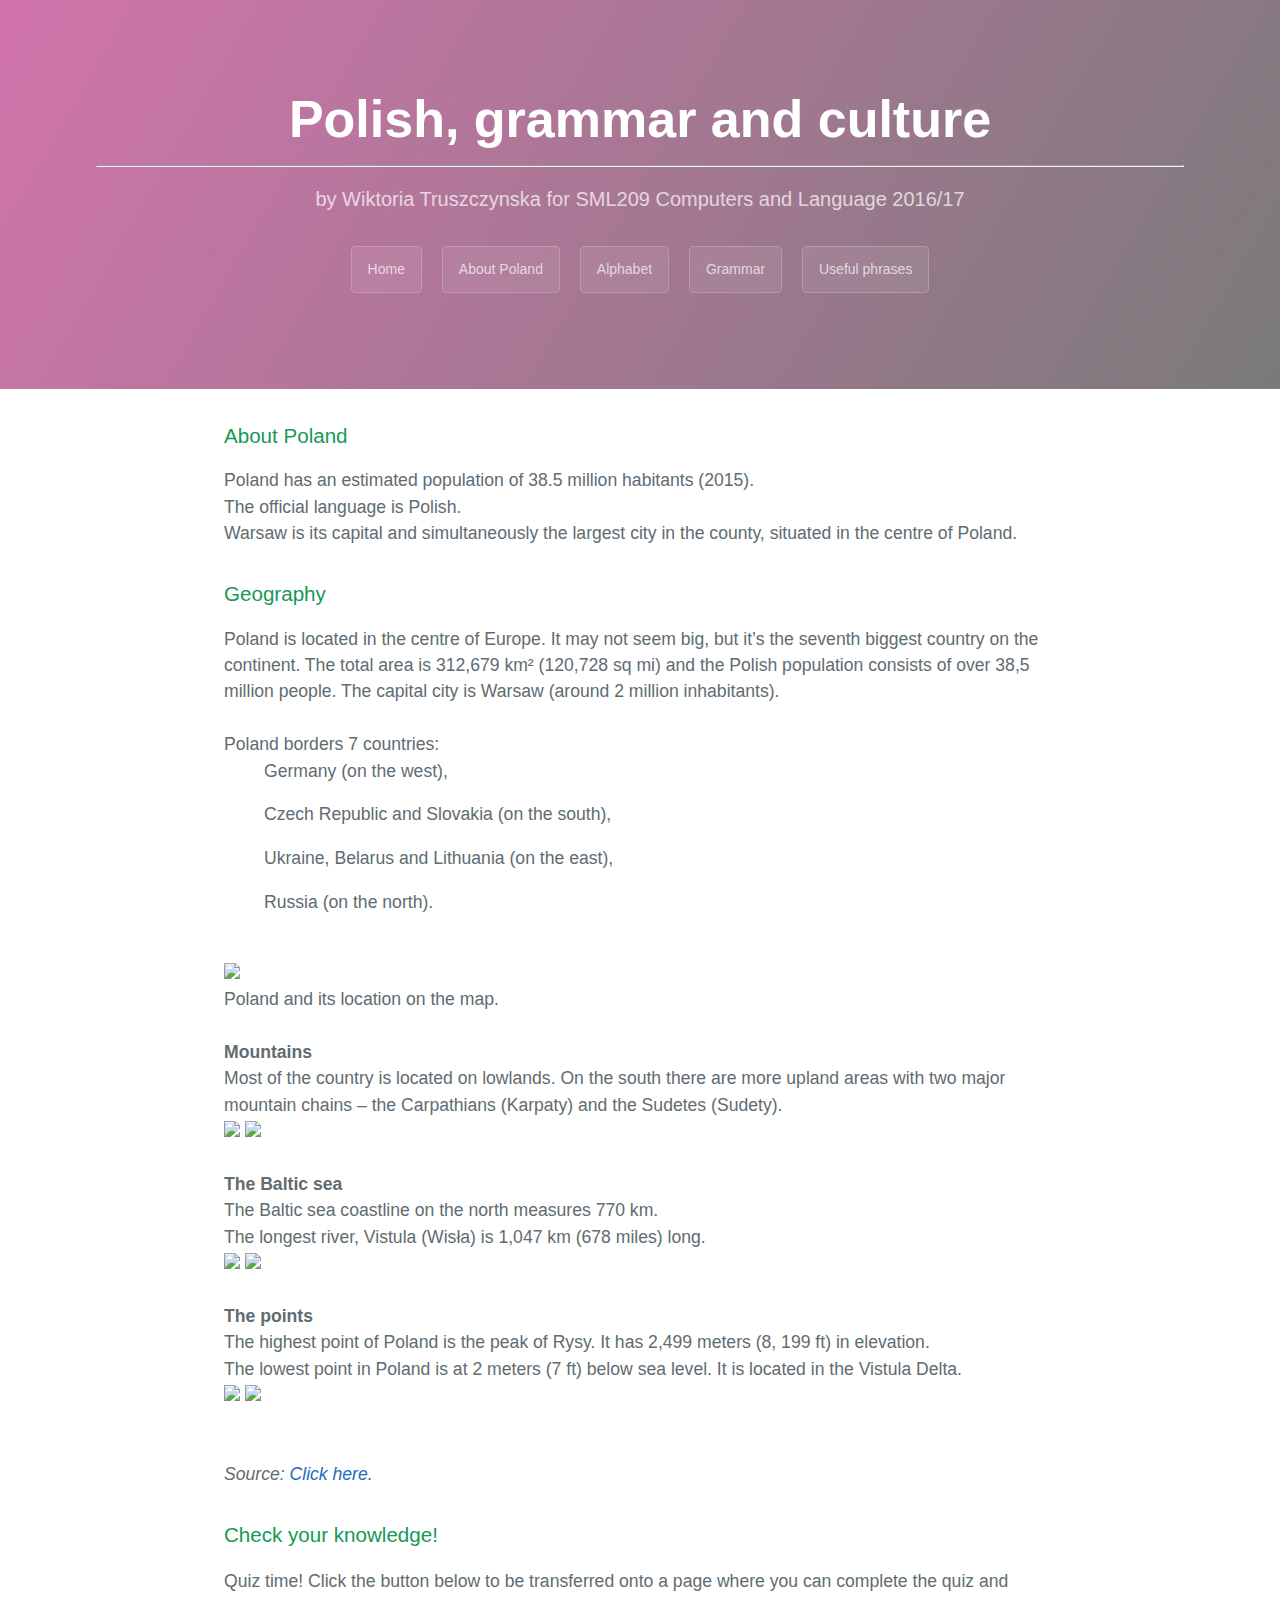
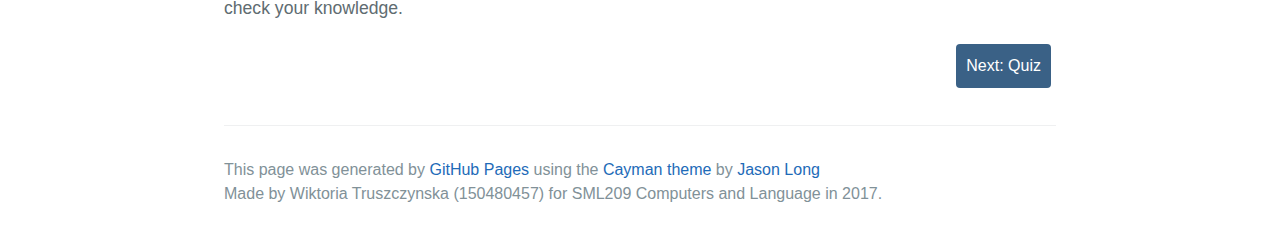
==== about.html @ 7bdf4a3d "Update about.html" ====
<!DOCTYPE html>
<html>
  <head>
    <meta charset="UTF-8">
    <title>Polish, grammar and culture</title>
    <meta name="viewport" content="width=device-width, initial-scale=1">
    <link rel="stylesheet" type="text/css" href="stylesheets/normalize.css" media="screen">
    <link href='https://fonts.googleapis.com/css?family=Open+Sans:400,700' rel='stylesheet' type='text/css'>
    <link rel="stylesheet" type="text/css" href="stylesheets/stylesheet.css" media="screen">
    <link rel="stylesheet" type="text/css" href="stylesheets/github-light.css" media="screen">
    
    <style>
     body {
      font-family:"Georgia", sans-serif;
       
      }
      </style>
    
  </head>
  <body>
    
        
    <section class="page-header">
      <h1 class="project-name">Polish, grammar and culture</h1><hr>
      <h2 class="project-tagline">by Wiktoria Truszczynska for SML209 Computers and Language 2016/17</h2>
      <a href="index.html" class="btn">Home</a>
      <a href="about.html" class="btn">About Poland</a>
      <a href="phrases.html" class="btn">Alphabet</a>
      <a href="exercises.html" class="btn">Grammar</a>
      <a href="assignment.html" class="btn">Useful phrases</a>
      
      
      
    </section>

    <section class="main-content">
      <h3>About Poland</h3>

      Poland has an estimated population of 38.5 million habitants (2015).<br>
      The official language is Polish.<br>
      Warsaw is its capital and simultaneously the largest city in the county, situated in the centre of Poland.

<h3>
<a id="designer-templates" class="anchor" href="#designer-templates" aria-hidden="true"><span aria-hidden="true" class="octicon octicon-link"></span></a>Geography</h3>
      
      Poland is located in the centre of Europe. It may not seem big, but it’s the seventh biggest country on the continent. The total area is 312,679 km² (120,728 sq mi) and the Polish population consists of over 38,5 million people. The capital city is Warsaw (around 2 million inhabitants). <br><br>Poland borders 7 countries: <br>
      <ul>Germany (on the west),</ul>
      <ul>Czech Republic and Slovakia (on the south),</ul>
      <ul>Ukraine, Belarus and Lithuania (on the east),</ul>
      <ul>Russia (on the north).</ul><br>
      
<img src="
https://upload.wikimedia.org/wikipedia/commons/thumb/1/13/Poland_in_Europe_(-rivers_-mini_map).svg/1198px-Poland_in_Europe_(-rivers_-mini_map).svg.png" style="width:400px"><br>
      Poland and its location on the map.<br><br>
    
      <strong>Mountains</strong><br>
Most of the country is located on lowlands. On the south there are more upland areas with two major mountain chains – the Carpathians (Karpaty) and the Sudetes (Sudety).
      <br>
     <img src="https://upload.wikimedia.org/wikipedia/commons/thumb/4/41/Zewnętrzne_Karpaty_Zachodnie.png/220px-Zewnętrzne_Karpaty_Zachodnie.png" style="width:250px"> 
      
     <img src="http://www.globtroter.pl/zdjecia/polska/75917_polska_karpaty_zachodnie_tatry.jpg" style="width:250px">
      <br><br>
      
      
      <strong>The Baltic sea</strong><br>
      The Baltic sea coastline on the north measures 770 km. <br>The longest river, Vistula (Wisła) is 1,047 km (678 miles) long.<br>
      <img src="https://upload.wikimedia.org/wikipedia/commons/thumb/c/c2/Curonians_kursenieki_in_1649.png/220px-Curonians_kursenieki_in_1649.png" style="width:250px"> <img src="http://cdn3.gbtimes.com/cdn/farfuture/Pjhu_Mw5WHON--Kysoeqgi4byjptLkntK7glQmsZtf8/mtime:1402380496/sites/default/files/styles/1280_wide/public/2014/06/04/7602864460_6acd311257_o.jpg?itok=xk86zjE8" style="width:250px">
      <br><br>

      <strong>The points</strong><br>
The highest point of Poland is the peak of Rysy. It has 2,499 meters (8, 199 ft) in elevation. <br>The lowest point in Poland is at 2 meters (7 ft) below sea level. It is located in the Vistula Delta. <br> 
      
      <img src="http://wycieczkiwtatry.pl/wp-content/uploads/2014/12/Rysy-4.jpg" style="width:250px">
      <img src="http://www.deltanet-project.com/files/vistula/vistula_delta_2.jpg" style="width:250px"><br><br><br>
	    
	    <em>Source: <a href="http://www.studyinpoland.pl/en/index.php/about-poland/2-general-information-about-poland">Click here.</a></em>
      
      




      
      
      

<h3>
<a id="creating-pages-manually" class="anchor" href="#creating-pages-manually" aria-hidden="true"><span aria-hidden="true" class="octicon octicon-link"></span></a>Check your knowledge!</h3>

<p>Quiz time! Click the button below to be transferred onto a page where you can complete the quiz and check your knowledge.</p>
      
      <a href="https://wtru.github.io/maps.html" class="btn2 btnForward alignright"><span>Next: Quiz </span></a>     

	    <div style="clear: both;"></div>


      <footer class="site-footer">

        <span class="site-footer-credits">This page was generated by <a href="https://pages.github.com">GitHub Pages</a> using the <a href="https://github.com/jasonlong/cayman-theme">Cayman theme</a> by <a href="https://twitter.com/jasonlong">Jason Long</a><br>Made by Wiktoria Truszczynska (150480457) for SML209 Computers and Language in 2017.</span>
      </footer>

    </section>

  
  </body>
</html>
---- stylesheets/stylesheet.css ----
* {
  box-sizing: border-box; }

body {
  padding: 0;
  margin: 0;
  font-family: "Open Sans", "Helvetica Neue", Helvetica, Arial, sans-serif;
  font-size: 14px;
  line-height: 1.5;
  color: #606c71; }

a {
  color: #1e6bb8;
  text-decoration: none; }
  a:hover {
    text-decoration: underline; }

.btn {
  display: inline-block;
  margin-bottom: 1rem;
  color: rgba(255, 255, 255, 0.7);
  background-color: rgba(255, 255, 255, 0.08);
  border-color: rgba(255, 255, 255, 0.2);
  border-style: solid;
  border-width: 1px;
  border-radius: 0.3rem;
  transition: color 0.2s, background-color 0.2s, border-color 0.2s; }
  .btn + .btn {
    margin-left: 1rem; }

/*Added by me */
.btn2 {
  border-radius: 4px;
  background-color:#3a6186;
  border: none;
  color: #FFFFFF;
  text-align: center;
  font-size: 16px;
  padding: 10px;
  width: auto;
  transition: all 0.5s;
  cursor: pointer;
  margin: 5px;
}

.btn2 span {
  cursor: pointer;
  display: inline-block;
  position: relative;
  transition: 0.5s;
}

.btnForward:hover span {
  padding-right: 25px;
}

.btnForward span:after {
  content: '>>';
  position: absolute;
  opacity: 0;
  top: 0;
  right: -20px;
  transition: 0.5s;
}

.btnForward:hover span:after {
  opacity: 1;
  right: 0;
}

.btnBack:hover span {
  padding-left: 25px;
}

.btnBack span:before {
  content: '<<';
  position: absolute;
  opacity: 0;
  top: 0;
  left: -20px;
  transition: 0.5s;
}

.btnBack:hover span:before {
  opacity: 1;
  left: 0;
}


.alignleft {
	float: left;
}
.alignright {
	float: right;
}

/*end*/






.btn:hover {
  color: rgba(255, 255, 255, 0.8);
  text-decoration: none;
  background-color: rgba(255, 255, 255, 0.2);
  border-color: rgba(255, 255, 255, 0.3); }

@media screen and (min-width: 64em) {
  .btn {
    padding: 0.75rem 1rem; } }

@media screen and (min-width: 42em) and (max-width: 64em) {
  .btn {
    padding: 0.6rem 0.9rem;
    font-size: 0.9rem; } }

@media screen and (max-width: 42em) {
  .btn {
    display: block;
    width: 100%;
    padding: 0.75rem;
    font-size: 0.9rem; }
    .btn + .btn {
      margin-top: 1rem;
      margin-left: 0; } }

.page-header {
  color: #fff;
  text-align: center;
  background-color: #159957;
  background-image: linear-gradient(120deg, #D274AC, #7A7A7A);
}

@media screen and (min-width: 64em) {
  .page-header {
    padding: 5rem 6rem; } }

@media screen and (min-width: 42em) and (max-width: 64em) {
  .page-header {
    padding: 3rem 4rem; } }

@media screen and (max-width: 42em) {
  .page-header {
    padding: 2rem 1rem; } }

.project-name {
  margin-top: 0;
  margin-bottom: 0.1rem; }

@media screen and (min-width: 64em) {
  .project-name {
    font-size: 3.25rem; } }

@media screen and (min-width: 42em) and (max-width: 64em) {
  .project-name {
    font-size: 2.25rem; } }

@media screen and (max-width: 42em) {
  .project-name {
    font-size: 1.75rem; } }

.project-tagline {
  margin-bottom: 2rem;
  font-weight: normal;
  opacity: 0.7; }

@media screen and (min-width: 64em) {
  .project-tagline {
    font-size: 1.25rem; } }

@media screen and (min-width: 42em) and (max-width: 64em) {
  .project-tagline {
    font-size: 1.15rem; } }

@media screen and (max-width: 42em) {
  .project-tagline {
    font-size: 1rem; } }

.main-content :first-child {
  margin-top: 0; }
.main-content img {
  max-width: 100%; }
.main-content h1, .main-content h2, .main-content h3, .main-content h4, .main-content h5, .main-content h6 {
  margin-top: 2rem;
  margin-bottom: 1rem;
  font-weight: normal;
  color: #159957; }
.main-content p {
  margin-bottom: 1em; }
.main-content code {
  padding: 2px 4px;
  font-family: Consolas, "Liberation Mono", Menlo, Courier, monospace;
  font-size: 0.9rem;
  color: #383e41;
  background-color: #f3f6fa;
  border-radius: 0.3rem; }
.main-content pre {
  padding: 0.8rem;
  margin-top: 0;
  margin-bottom: 1rem;
  font: 1rem Consolas, "Liberation Mono", Menlo, Courier, monospace;
  color: #567482;
  word-wrap: normal;
  background-color: #f3f6fa;
  border: solid 1px #dce6f0;
  border-radius: 0.3rem; }
  .main-content pre > code {
    padding: 0;
    margin: 0;
    font-size: 0.9rem;
    color: #567482;
    word-break: normal;
    white-space: pre;
    background: transparent;
    border: 0; }
.main-content .highlight {
  margin-bottom: 1rem; }
  .main-content .highlight pre {
    margin-bottom: 0;
    word-break: normal; }
.main-content .highlight pre, .main-content pre {
  padding: 0.8rem;
  overflow: auto;
  font-size: 0.9rem;
  line-height: 1.45;
  border-radius: 0.3rem; }
.main-content pre code, .main-content pre tt {
  display: inline;
  max-width: initial;
  padding: 0;
  margin: 0;
  overflow: initial;
  line-height: inherit;
  word-wrap: normal;
  background-color: transparent;
  border: 0; }
  .main-content pre code:before, .main-content pre code:after, .main-content pre tt:before, .main-content pre tt:after {
    content: normal; }
.main-content ul, .main-content ol {
  margin-top: 0; }
.main-content blockquote {
  padding: 0 1rem;
  margin-left: 0;
  color: #819198;
  border-left: 0.3rem solid #dce6f0; }
  .main-content blockquote > :first-child {
    margin-top: 0; }
  .main-content blockquote > :last-child {
    margin-bottom: 0; }
.main-content table {
  display: block;
  width: 100%;
  overflow: auto;
  word-break: normal;
  word-break: keep-all; }
  .main-content table th {
    font-weight: bold; }
  .main-content table th, .main-content table td {
    padding: 0.5rem 1rem;
    border: 1px solid #e9ebec; }
.main-content dl {
  padding: 0; }
  .main-content dl dt {
    padding: 0;
    margin-top: 1rem;
    font-size: 1rem;
    font-weight: bold; }
  .main-content dl dd {
    padding: 0;
    margin-bottom: 1rem; }
.main-content hr {
  height: 2px;
  padding: 0;
  margin: 1rem 0;
  background-color: #eff0f1;
  border: 0; }

@media screen and (min-width: 64em) {
  .main-content {
    max-width: 64rem;
    padding: 2rem 6rem;
    margin: 0 auto;
    font-size: 1.1rem; } }

@media screen and (min-width: 42em) and (max-width: 64em) {
  .main-content {
    padding: 2rem 4rem;
    font-size: 1.1rem; } }

@media screen and (max-width: 42em) {
  .main-content {
    padding: 2rem 1rem;
    font-size: 1rem; } }

.site-footer {
  padding-top: 2rem;
  margin-top: 2rem;
  border-top: solid 1px #eff0f1; }

.site-footer-owner {
  display: block;
  font-weight: bold; }









.site-footer-credits {
  color: #819198; }

@media screen and (min-width: 64em) {
  .site-footer {
    font-size: 1rem; } }

@media screen and (min-width: 42em) and (max-width: 64em) {
  .site-footer {
    font-size: 1rem; } }

@media screen and (max-width: 42em) {
  .site-footer {
    font-size: 0.9rem; } }
---- stylesheets/github-light.css ----
/*
The MIT License (MIT)

Copyright (c) 2016 GitHub, Inc.

Permission is hereby granted, free of charge, to any person obtaining a copy
of this software and associated documentation files (the "Software"), to deal
in the Software without restriction, including without limitation the rights
to use, copy, modify, merge, publish, distribute, sublicense, and/or sell
copies of the Software, and to permit persons to whom the Software is
furnished to do so, subject to the following conditions:

The above copyright notice and this permission notice shall be included in all
copies or substantial portions of the Software.

THE SOFTWARE IS PROVIDED "AS IS", WITHOUT WARRANTY OF ANY KIND, EXPRESS OR
IMPLIED, INCLUDING BUT NOT LIMITED TO THE WARRANTIES OF MERCHANTABILITY,
FITNESS FOR A PARTICULAR PURPOSE AND NONINFRINGEMENT. IN NO EVENT SHALL THE
AUTHORS OR COPYRIGHT HOLDERS BE LIABLE FOR ANY CLAIM, DAMAGES OR OTHER
LIABILITY, WHETHER IN AN ACTION OF CONTRACT, TORT OR OTHERWISE, ARISING FROM,
OUT OF OR IN CONNECTION WITH THE SOFTWARE OR THE USE OR OTHER DEALINGS IN THE
SOFTWARE.

*/

.pl-c /* comment */ {
  color: #969896;
}

.pl-c1 /* constant, variable.other.constant, support, meta.property-name, support.constant, support.variable, meta.module-reference, markup.raw, meta.diff.header */,
.pl-s .pl-v /* string variable */ {
  color: #0086b3;
}

.pl-e /* entity */,
.pl-en /* entity.name */ {
  color: #795da3;
}

.pl-smi /* variable.parameter.function, storage.modifier.package, storage.modifier.import, storage.type.java, variable.other */,
.pl-s .pl-s1 /* string source */ {
  color: #333;
}

.pl-ent /* entity.name.tag */ {
  color: #63a35c;
}

.pl-k /* keyword, storage, storage.type */ {
  color: #a71d5d;
}

.pl-s /* string */,
.pl-pds /* punctuation.definition.string, string.regexp.character-class */,
.pl-s .pl-pse .pl-s1 /* string punctuation.section.embedded source */,
.pl-sr /* string.regexp */,
.pl-sr .pl-cce /* string.regexp constant.character.escape */,
.pl-sr .pl-sre /* string.regexp source.ruby.embedded */,
.pl-sr .pl-sra /* string.regexp string.regexp.arbitrary-repitition */ {
  color: #183691;
}

.pl-v /* variable */ {
  color: #ed6a43;
}

.pl-id /* invalid.deprecated */ {
  color: #b52a1d;
}

.pl-ii /* invalid.illegal */ {
  color: #f8f8f8;
  background-color: #b52a1d;
}

.pl-sr .pl-cce /* string.regexp constant.character.escape */ {
  font-weight: bold;
  color: #63a35c;
}

.pl-ml /* markup.list */ {
  color: #693a17;
}

.pl-mh /* markup.heading */,
.pl-mh .pl-en /* markup.heading entity.name */,
.pl-ms /* meta.separator */ {
  font-weight: bold;
  color: #1d3e81;
}

.pl-mq /* markup.quote */ {
  color: #008080;
}

.pl-mi /* markup.italic */ {
  font-style: italic;
  color: #333;
}

.pl-mb /* markup.bold */ {
  font-weight: bold;
  color: #333;
}

.pl-md /* markup.deleted, meta.diff.header.from-file */ {
  color: #bd2c00;
  background-color: #ffecec;
}

.pl-mi1 /* markup.inserted, meta.diff.header.to-file */ {
  color: #55a532;
  background-color: #eaffea;
}

.pl-mdr /* meta.diff.range */ {
  font-weight: bold;
  color: #795da3;
}

.pl-mo /* meta.output */ {
  color: #1d3e81;
}
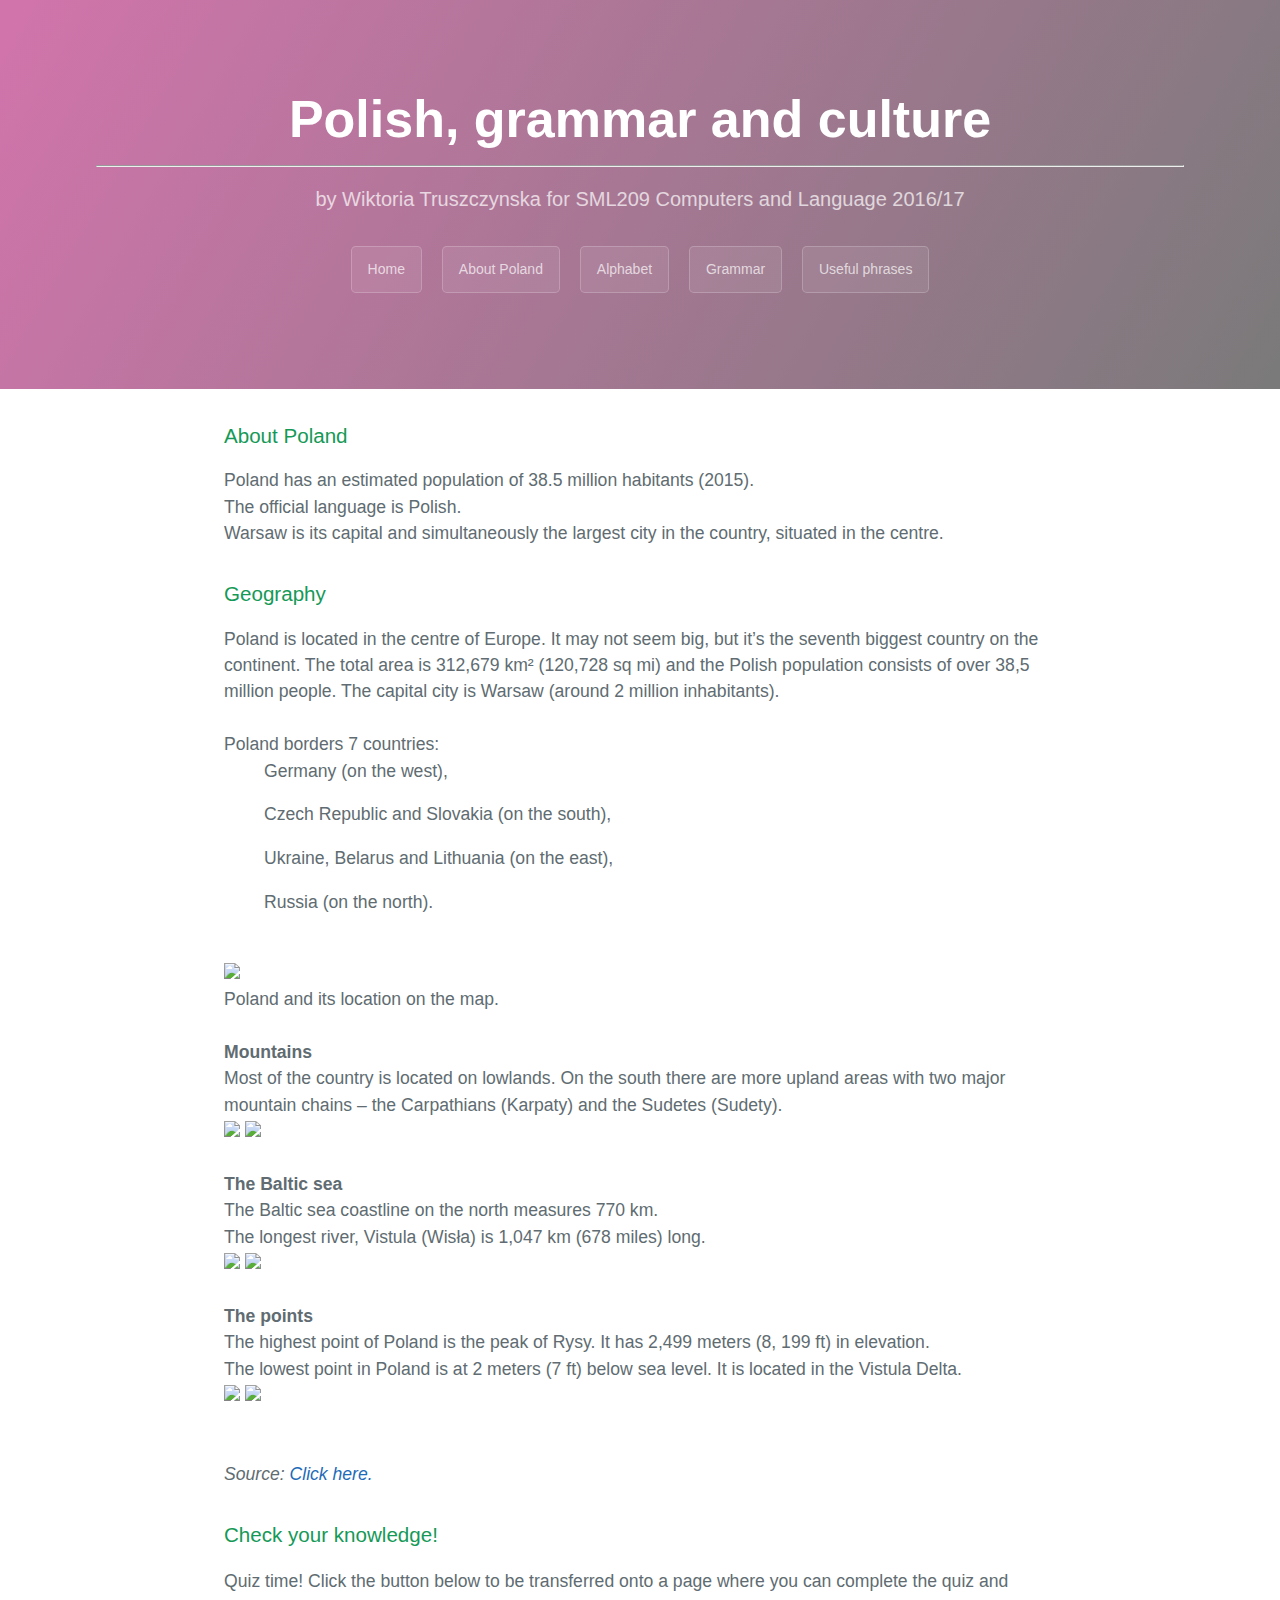
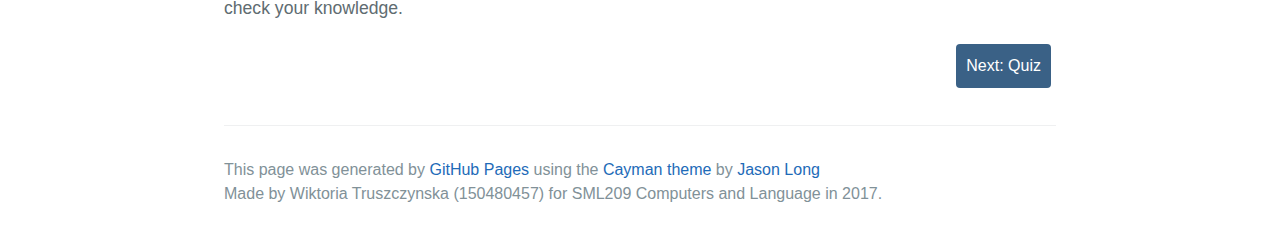
==== commit f46d633c: "Update about.html" ====
--- a/about.html
+++ b/about.html
@@ -38,7 +38,7 @@
 
       Poland has an estimated population of 38.5 million habitants (2015).<br>
       The official language is Polish.<br>
-      Warsaw is its capital and simultaneously the largest city in the county, situated in the centre of Poland.
+      Warsaw is its capital and simultaneously the largest city in the country, situated in the centre.
 
 <h3>
 <a id="designer-templates" class="anchor" href="#designer-templates" aria-hidden="true"><span aria-hidden="true" class="octicon octicon-link"></span></a>Geography</h3>
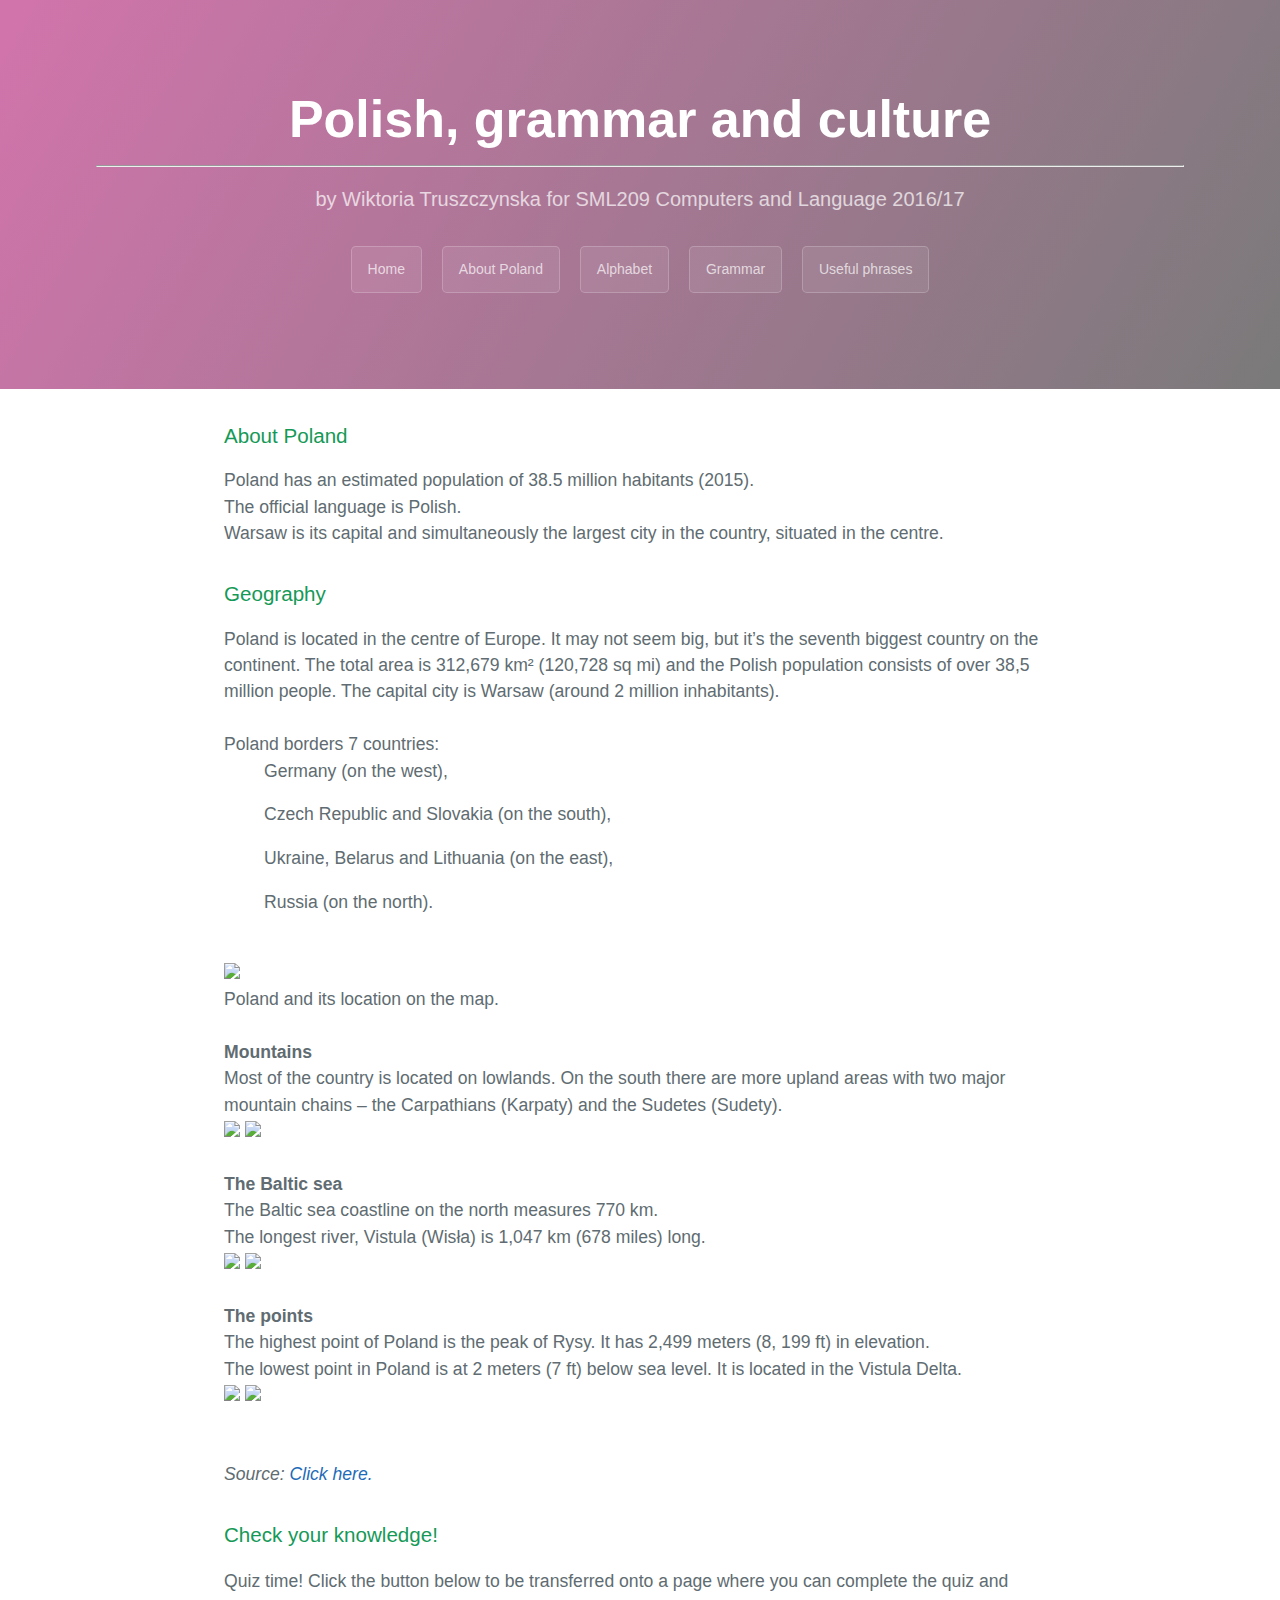
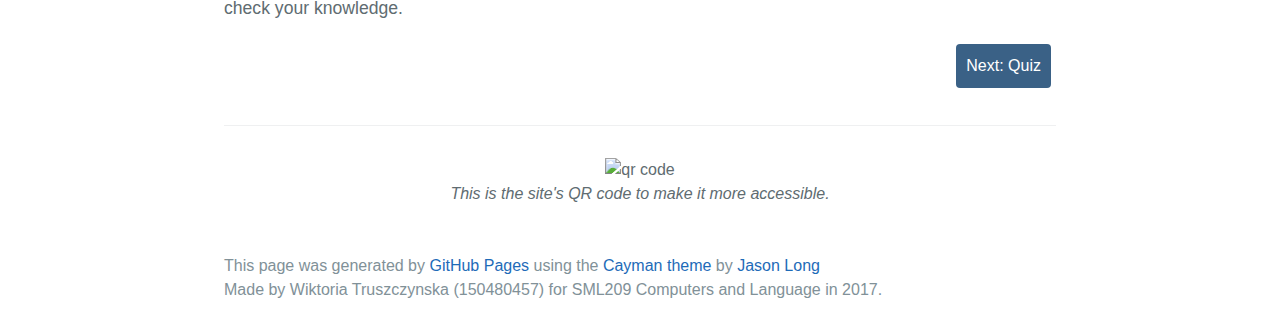
==== commit 68ded1e5: "Update about.html" ====
--- a/about.html
+++ b/about.html
@@ -19,15 +19,15 @@
   </head>
   <body>
     
-        
-    <section class="page-header">
+        <section class="page-header">
       <h1 class="project-name">Polish, grammar and culture</h1><hr>
       <h2 class="project-tagline">by Wiktoria Truszczynska for SML209 Computers and Language 2016/17</h2>
       <a href="index.html" class="btn">Home</a>
       <a href="about.html" class="btn">About Poland</a>
       <a href="phrases.html" class="btn">Alphabet</a>
       <a href="exercises.html" class="btn">Grammar</a>
-      <a href="assignment.html" class="btn">Useful phrases</a>
+      <a href="useful.html" class="btn">Useful phrases</a>
+  
       
       
       
@@ -95,7 +95,7 @@
 
 
       <footer class="site-footer">
-
+<center><img src='https://chart.googleapis.com/chart?cht=qr&chl=http%3A%2F%2Fwtru.github.io&chs=180x180&choe=UTF-8&chld=L|2' alt='qr code'><a href='http://www.qrcode-generator.de' border='0' style='cursor:default'  rel='nofollow'></a><br><em>This is the site's QR code to make it more accessible.</em></center><br><br>
         <span class="site-footer-credits">This page was generated by <a href="https://pages.github.com">GitHub Pages</a> using the <a href="https://github.com/jasonlong/cayman-theme">Cayman theme</a> by <a href="https://twitter.com/jasonlong">Jason Long</a><br>Made by Wiktoria Truszczynska (150480457) for SML209 Computers and Language in 2017.</span>
       </footer>
 
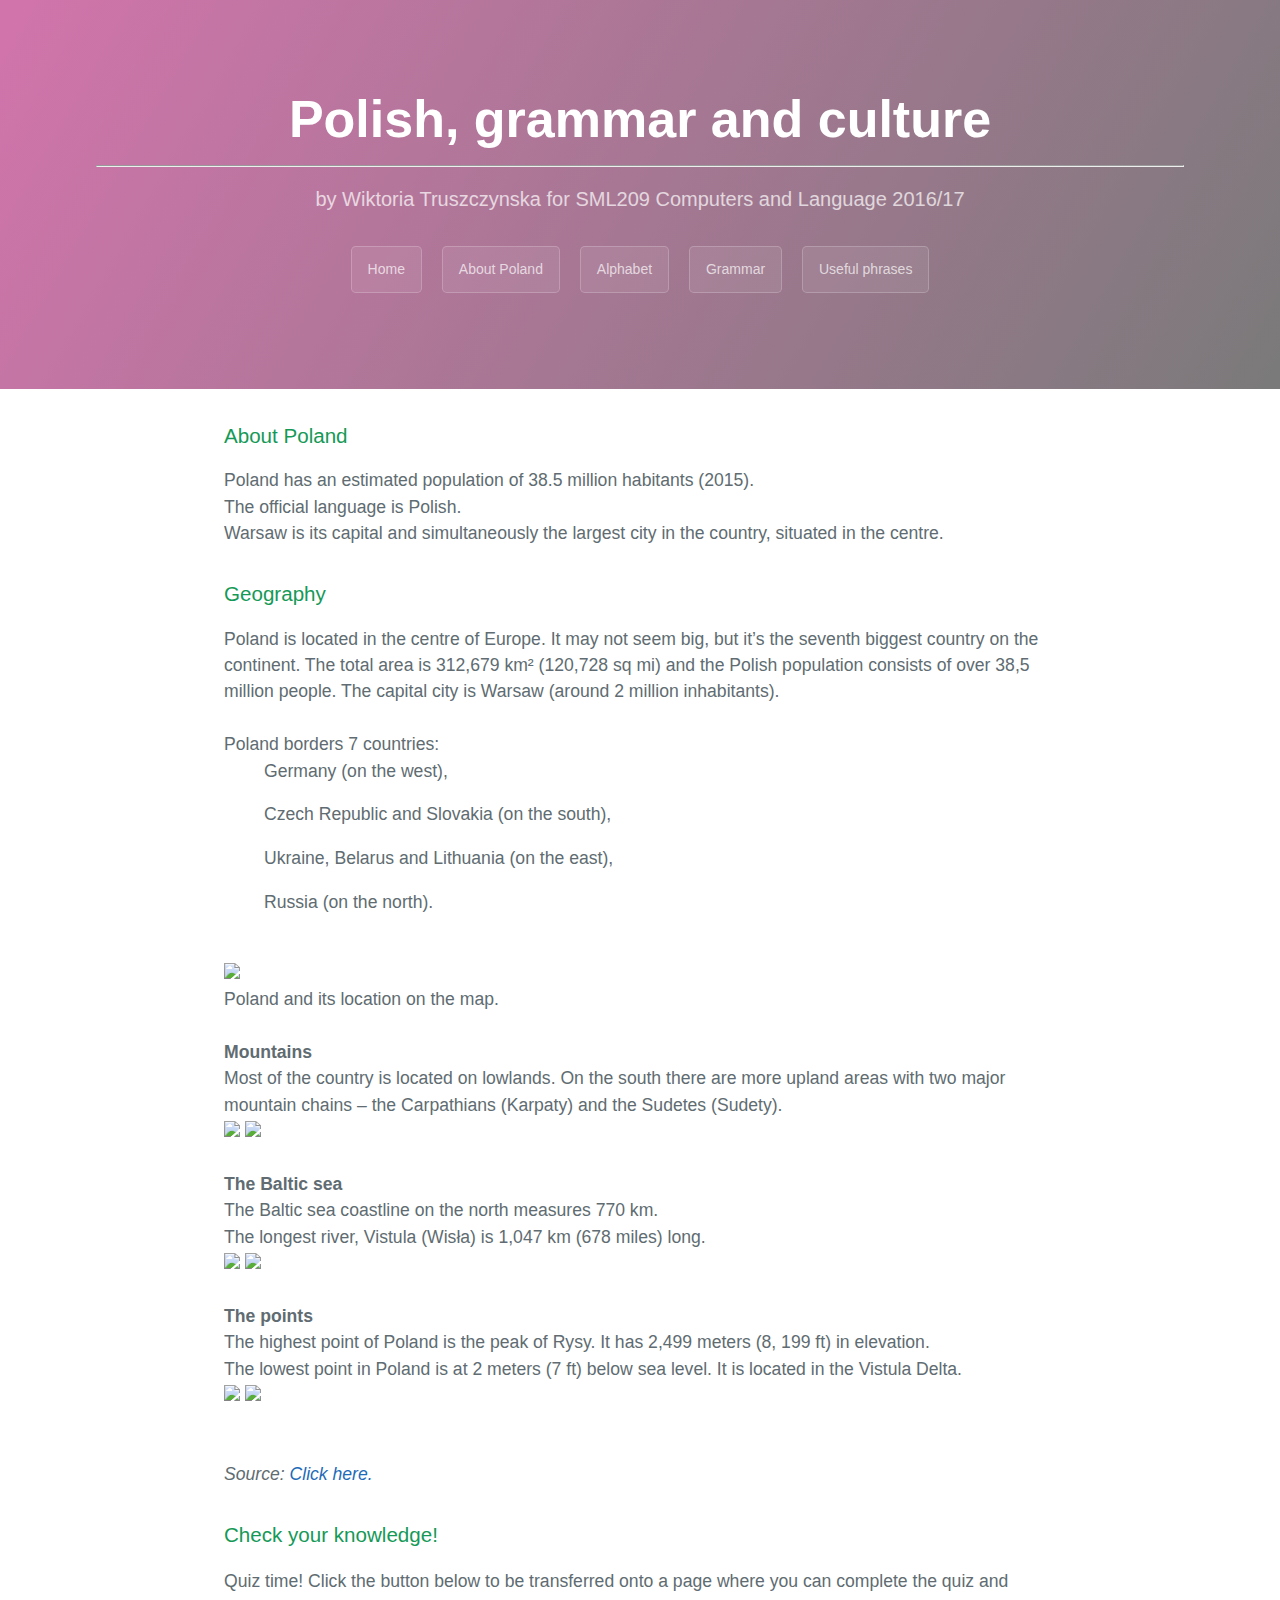
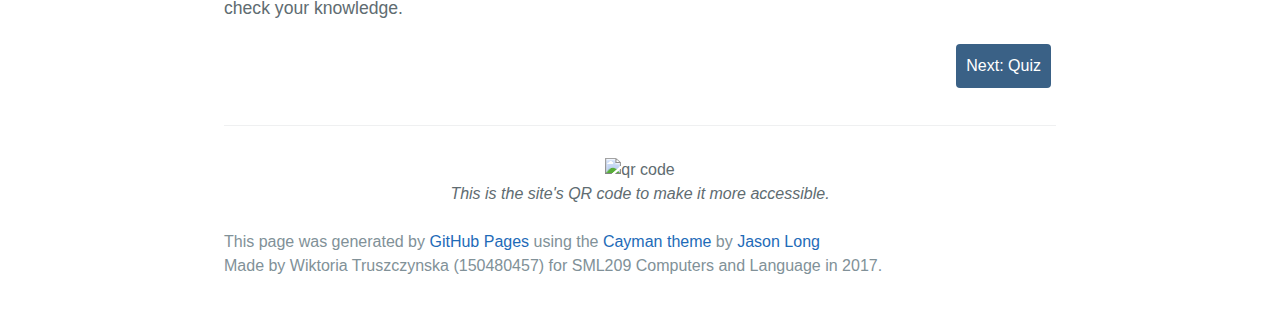
==== commit c8c5dd9e: "Update about.html" ====
--- a/about.html
+++ b/about.html
@@ -95,7 +95,7 @@
 
 
       <footer class="site-footer">
-<center><img src='https://chart.googleapis.com/chart?cht=qr&chl=http%3A%2F%2Fwtru.github.io&chs=180x180&choe=UTF-8&chld=L|2' alt='qr code'><a href='http://www.qrcode-generator.de' border='0' style='cursor:default'  rel='nofollow'></a><br><em>This is the site's QR code to make it more accessible.</em></center><br><br>
+<center><img src='https://chart.googleapis.com/chart?cht=qr&chl=http%3A%2F%2Fwtru.github.io&chs=180x180&choe=UTF-8&chld=L|2' alt='qr code' style="width:60px"><a href='http://www.qrcode-generator.de' border='0' style='cursor:default'  rel='nofollow'></a><br><em>This is the site's QR code to make it more accessible.</em></center><br>
         <span class="site-footer-credits">This page was generated by <a href="https://pages.github.com">GitHub Pages</a> using the <a href="https://github.com/jasonlong/cayman-theme">Cayman theme</a> by <a href="https://twitter.com/jasonlong">Jason Long</a><br>Made by Wiktoria Truszczynska (150480457) for SML209 Computers and Language in 2017.</span>
       </footer>
 
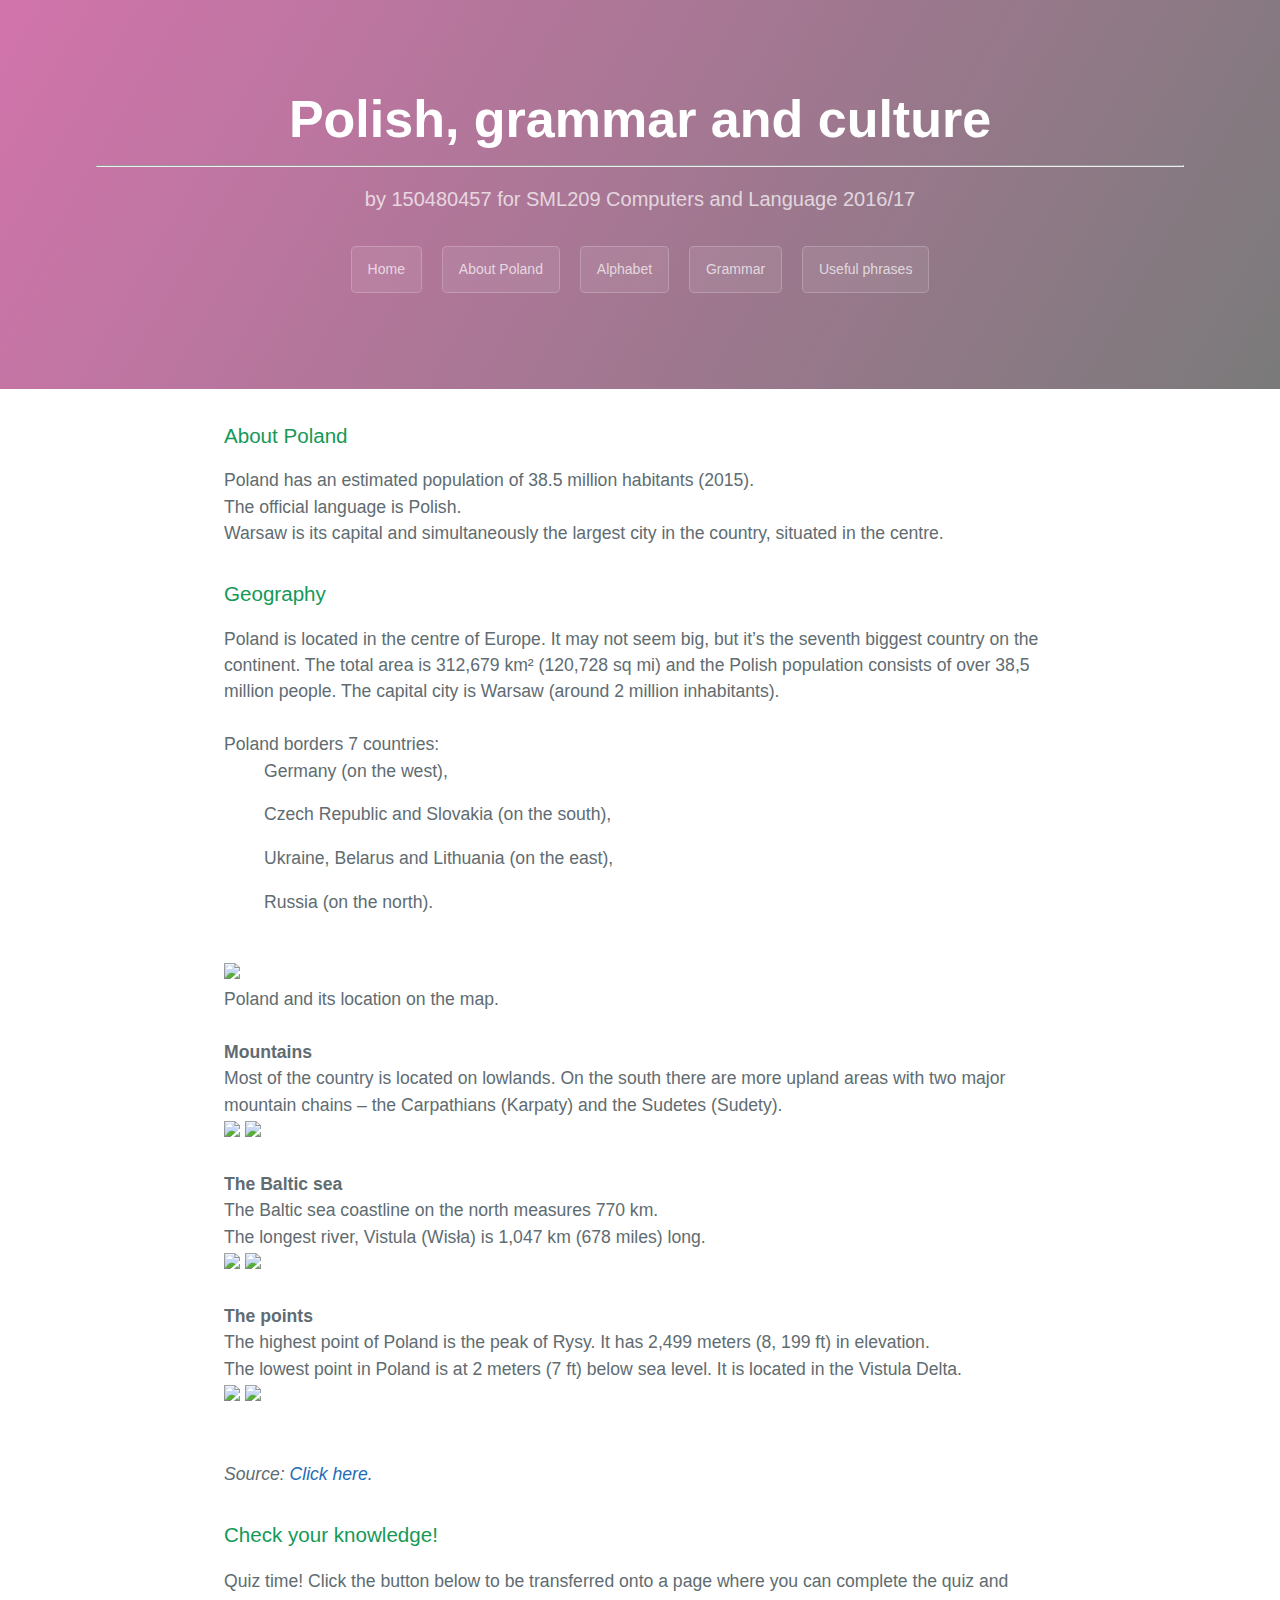
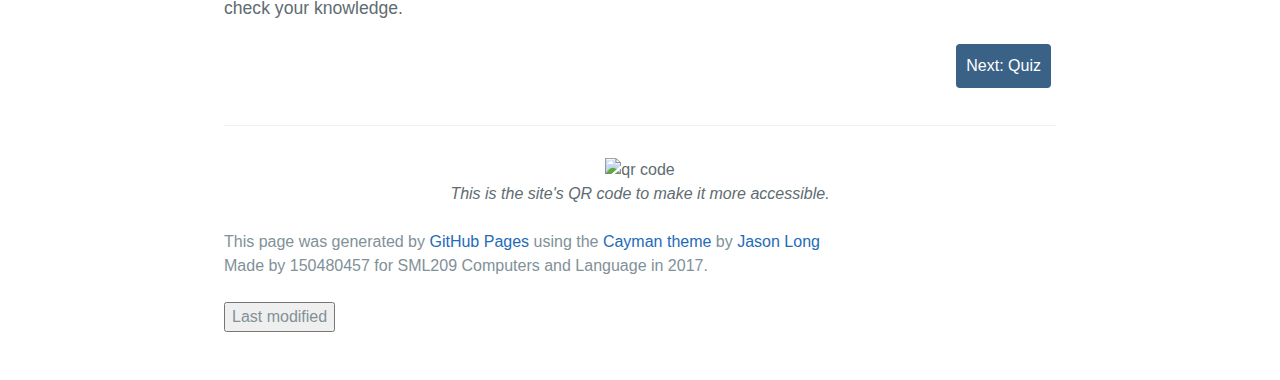
==== commit 5ba794ac: "Update about.html" ====
--- a/about.html
+++ b/about.html
@@ -21,7 +21,7 @@
     
         <section class="page-header">
       <h1 class="project-name">Polish, grammar and culture</h1><hr>
-      <h2 class="project-tagline">by Wiktoria Truszczynska for SML209 Computers and Language 2016/17</h2>
+      <h2 class="project-tagline">by 150480457 for SML209 Computers and Language 2016/17</h2>
       <a href="index.html" class="btn">Home</a>
       <a href="about.html" class="btn">About Poland</a>
       <a href="phrases.html" class="btn">Alphabet</a>
@@ -96,7 +96,17 @@
 
       <footer class="site-footer">
 <center><img src='https://chart.googleapis.com/chart?cht=qr&chl=http%3A%2F%2Fwtru.github.io&chs=180x180&choe=UTF-8&chld=L|2' alt='qr code' style="width:60px"><a href='http://www.qrcode-generator.de' border='0' style='cursor:default'  rel='nofollow'></a><br><em>This is the site's QR code to make it more accessible.</em></center><br>
-        <span class="site-footer-credits">This page was generated by <a href="https://pages.github.com">GitHub Pages</a> using the <a href="https://github.com/jasonlong/cayman-theme">Cayman theme</a> by <a href="https://twitter.com/jasonlong">Jason Long</a><br>Made by Wiktoria Truszczynska (150480457) for SML209 Computers and Language in 2017.</span>
+        <span class="site-footer-credits">This page was generated by <a href="https://pages.github.com">GitHub Pages</a> using the <a href="https://github.com/jasonlong/cayman-theme">Cayman theme</a> by <a href="https://twitter.com/jasonlong">Jason Long</a><br>Made by 150480457 for SML209 Computers and Language in 2017.<br><br>
+        <button onclick="myFunction()">Last modified</button>
+
+<p id="demo"></p>
+
+<script>
+function myFunction() {
+    var x = document.lastModified;
+    document.getElementById("demo").innerHTML = x;
+}
+</script></span>
       </footer>
 
     </section>
